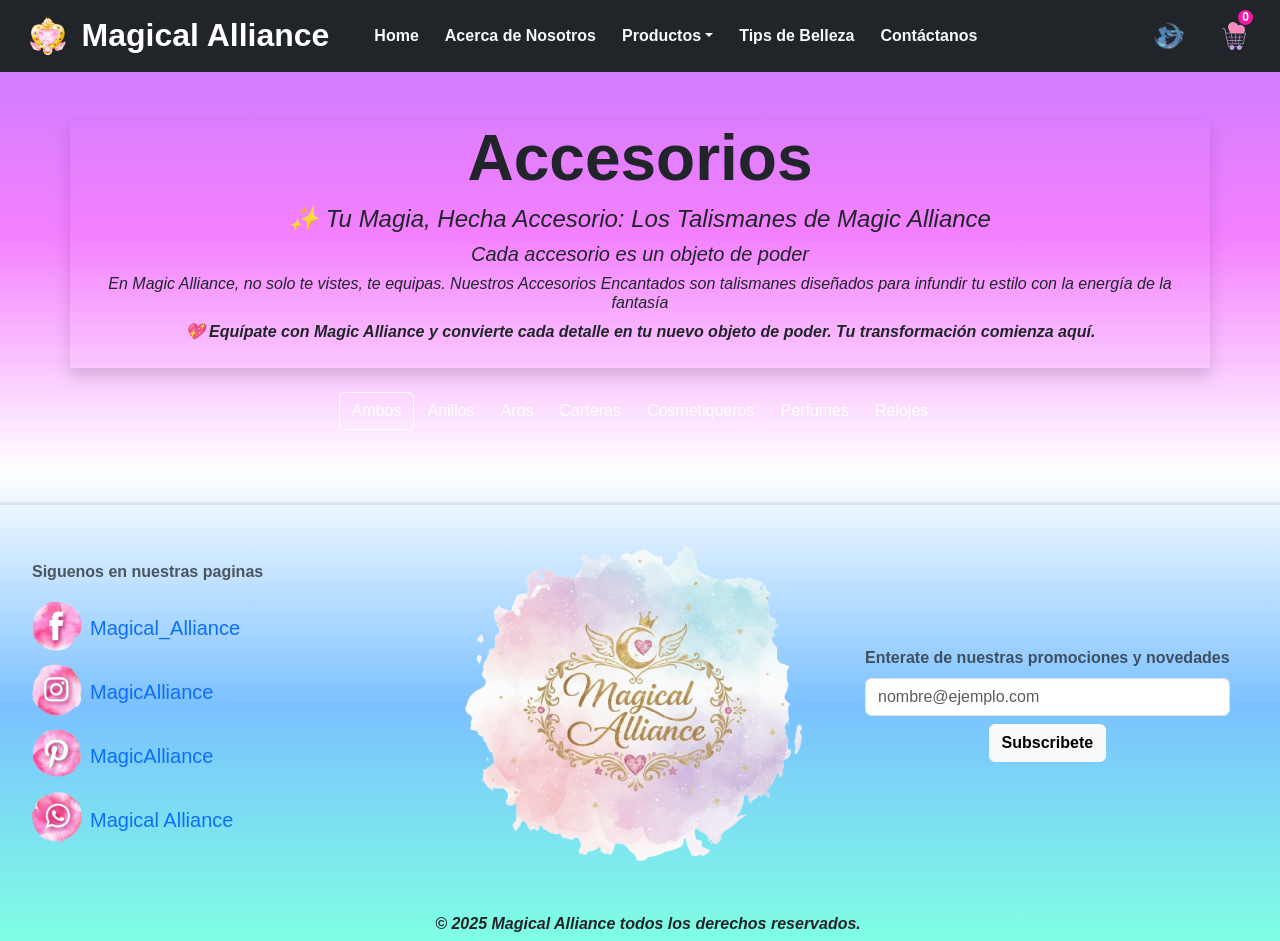
==== accesorios.html @ 12dddfaf "se corrigen errores de carrito se intenta de nuevo" ====
<!DOCTYPE html>
<html lang="en">
<head>
    <meta charset="UTF-8">
    <meta name="viewport" content="width=device-width, initial-scale=1.0">
    <link href="https://cdn.jsdelivr.net/npm/bootstrap@5.3.8/dist/css/bootstrap.min.css" rel="stylesheet" 
    integrity="sha384-sRIl4kxILFvY47J16cr9ZwB07vP4J8+LH7qKQnuqkuIAvNWLzeN8tE5YBujZqJLB" crossorigin="anonymous">
    <link rel="icon" href="ASSETS/IMG/Carla-Rodriguez-Sailor-Moon-Eternal-moon.512.png" type="image/x-png">
    <link rel="stylesheet" href="ASSETS/CSS/carrito.css">
    <link rel="stylesheet" href="ASSETS/CSS/productos.css">
    <title>Magical Alliance</title>

</head>

<body>
    <div class="container-fluid p-0 m-0">
        <header>
            <nav class="navbar navbar-expand-lg navbar-dark bg-dark"> <!--navbar del inicio responsivo-->
                <div class="container-fluid">
                
                    <a class="navbar-brand p-2" href="index.html"> <!--Nombre de la pagina titulo mas icono fijos-->
                        <img src="ASSETS/IMG/Carla-Rodriguez-Sailor-Moon-Eternal-moon.512.png" class="d-inline align-top img-fluid ms-2" width="40" height="40"  alt="">
                        <h2 class="d-inline p-2 fw-bolder text-wrap" id="titulo">Magical Alliance</h2>
                    </a>
                    
                    <button class="navbar-toggler" type="button" data-bs-toggle="collapse" data-bs-target="#navbarNav" 
                    aria-controls="navbarNav" aria-expanded="false" aria-label="Toggle navigation"> <!--botón en pantallas pequeñas, con data bs toggle indica que controlora un componente colapso
                    en cambio el target le dice en cual id actura para colapsar, por ultimo los aria son atributos para accesibilidad-->
                    <span class="navbar-toggler-icon"></span> <!--icono sandwish-->
                    </button>

                    <div class="collapse navbar-collapse" id="navbarNav"> <!--envuelve los elementos del menú que se colapsarán.-->

                        <ul class="navbar-nav me-auto"> <!--empuja hacia la derecha, dejando espacio al logo-->
                            <li class="nav-item"> <!--navegacion del navbar-->
                                <a class="btn btn-dark link-light fw-bolder text-light" href="index.html">Home</a>
                            </li>
                            <li class="nav-item ">
                                <a class="btn btn-dark link-light fw-bolder text-light" href="index.html#sobreNosotros">Acerca de Nosotros</a>
                            </li>
                            <li class="nav-item">
                                <div class="dropdown ">
                                    <a class="btn btn-dark dropdown-toggle fw-bolder text-light" id="navbarDropdown" type="button"
                                    data-bs-toggle="dropdown" aria-expanded="false">Productos</a>
                                    <ul class="dropdown-menu dropdown-menu-dark " aria-labelledby="navbarDropdown">
                                        <li><a class="dropdown-item link-light" href="accesorios.html">Accesorios</a></li>
                                        <li><a class="dropdown-item link-light" href="cosmeticos.html">Cosméticos</a></li>
                                        <li><a class="dropdown-item link-light" href="vestuario.html">Vestuario</a></li>
                                    </ul>
                                </div>
                            </li>
                            <li class="nav-item ">
                                <a class="btn btn-dark link-light fw-bolder text-light" href="index.html#tipBelleza">Tips de Belleza</a>
                            </li>
                            <li class="nav-item ">
                                <a class="btn btn-dark link-light fw-bolder text-light" href="contacto.html">Contáctanos</a>
                            </li>
                        </ul>
                    </div>
                  
                    <div class="navbar-nav ms-auto"><!--crea un margen automatico en izq que la empuja hasta el final de la barra-->
                        <a class="btn btn-dark" href="#"> <!--boton para que al pasar mouse se note que esta escogiendo el correcto-->
                            <img src="ASSETS/IMG/inicio sesion.png" class="d-inline align-top img-fluid" width="40" height="40" alt="">
                        </a>
                        
                        <a class="btn btn-dark carrito" href="carrito.html"> <!--agrego clase carrito para css-->
                            <img src="ASSETS/IMG/carrito.png" class="d-inline align-top img-fluid" width="40" height="40" alt="">
                            <span id="numerito" data-action="cart-add" class="badge rounded-circle numerito">0</span>
                            <!--doy id a mi numero de carrito, aplico atributo personalizado al carrito, con un icono redondo en la parte superior -->
                        </a>
              
                    </div>
                </div>
            </nav>
        </header>

        <main> 
            <!--portada accesorios con descripcion jumbotrom-->
            <div class="container mt-5 shadow" id="presentAccesorios">
                <h1 class="display-3 fw-bolder text-center">Accesorios</h1>
                <div class="lead fst-italic text-center">
                    <h4 class="fw-bolder">✨ Tu Magia, Hecha Accesorio: Los Talismanes de Magic Alliance</h4>
                    <H5 class="fw-bolder">Cada accesorio es un objeto de poder</H5>
                    <h6>En Magic Alliance, no solo te vistes, te equipas. Nuestros Accesorios 
                        Encantados son talismanes diseñados para infundir tu estilo con la energía de la fantasía</h6>
                </div>
                <div>
                    <p class="fw-bolder fst-italic pb-4 text-center">💖 Equípate con Magic Alliance y convierte cada detalle en tu nuevo 
                        objeto de poder. Tu transformación comienza aquí.
                    </p>
                </div>
            </div>

            <div class="container d-flex justify-content-center align-items-center text-wrap flex-sm-row flex-column mt-4 mb-4 mx-auto"><!--Botones referenciado con a encerrados en div ovalado para tener hover mas atractivo al pasar el mouse con las categorias-->
                
                <button id="accesorio" type="button" class="btn text-white boton-categoria active">Ambos</button>
                <button id="anillos" type="button" class="btn text-white boton-categoria ">Anillos</button>
                <button id="aros" type="button" class="btn text-white boton-categoria">Aros</button>
                <button id="carteras" type="button" class="btn text-white boton-categoria">Carteras</button>
                <button id="cosmetiqueros" type="button" class="btn text-white boton-categoria">Cosmetiqueros</button>
                <button id="perfumes" type="button" class="btn text-white boton-categoria ">Perfumes</button>
                <button id="relojes" type="button" class="btn text-white boton-categoria ">Relojes</button>
                
                
            </div>
            <section class=" text-center"> <!--cartas de presentacion de accesorios-->

                <h2 class="titulo-principal visually-hidden" id="titulo-principal">Todos los productos</h2>
                <div id="contenedor-productos" class="contenedor-productos row row-cols-sm-1 row-cols-md-2 row-cols-lg-3 row-cols-xl-4 justify-content-center">
                    <!-- Esto se va a rellenar con JS -->
                </div>

            </section>
            
        </main>

        <div class="float m-4"><a class="desplazarArriba" href="#titulo" id="btnSubir"> <img src="ASSETS/IMG/baculo4.png" 
            alt="" width="90px" height="90px" class="img-fluid"> </a>
        </div>

        <footer class="border-top border-3 ps-3 mt-5">
            <div class="container-fluid row row-cols-3 flex-row d-flex justify-content-center align-items-center text-body-secondary mt-1 vh-50">
                <div class=" flex-column d-flex align-items-center align-items-lg-start ps-3 pt-2 mx-auto col-12 col-sm-6 col-md-4 col-lg-4"> <!--se alinean item en 
                    pantallas pequeñas y en grandes vuelve a su forma original al costado izq gracias al aling item star-->
                    <p class="fw-bolder text-md-center">
                        Siguenos en nuestras paginas
                    </p>
                    <a href="#">
                        <img src="ASSETS/IMG/face.png" alt="" class="img-fluid float-start" width="50px" height="50px">
                        <h5 class="text-lg-center d-inline-block text-decoration-none ps-2 py-3">Magical_Alliance</h5>
                    </a>
                    <a href="#">
                        <img src="ASSETS/IMG/insta.png" alt="" class="img-fluid float-start" width="50px" height="50px">
                        <h5 class="text-lg-center d-inline-block text-decoration-none ps-2 py-3">MagicAlliance</h5>
                    </a>
                    <a href="#">
                        <img src="ASSETS/IMG/pinterest.png" alt="" class="img-fluid float-start" width="50px" height="50px">
                        <h5 class="text-lg-center d-inline-block text-decoration-none ps-2 py-3">MagicAlliance</h5>
                    </a>
                    <a href="#">
                        <img src="ASSETS/IMG/wsp.png" alt="" class="img-fluid float-start" width="50px" height="50px">
                        <h5 class="text-lg-center d-inline-block text-decoration-none ps-2 py-3">Magical Alliance</h5>
                    </a>
                </div>    

                <div class="flex-column d-flex mx-auto col-12 col-sm-6 col-md-4 col-lg-4">
                    <img src="ASSETS/IMG/logo.png" alt="Magical Alliance" class="rounded img-fluid" width="400px" height="400px">
                </div>

                <form class="mx-auto align-items-center pe-3 flex-column d-flex col-12 col-sm-6 col-md-4 col-lg-4">
                    <div>
                        <label for="emailSubscripcion" class="form-label fw-bolder">Enterate de nuestras promociones y novedades</label>
                        <input type="email" class="form-control" id="emailSubscripcion" placeholder="nombre@ejemplo.com">
                    </div>
                    <div class="row justify-content-center mt-2">
                        <button type="submit" class="btn btn-light fw-bolder w-100">Subscribete</button>
                    </div>
                </form>

            </div>

            <div class="container-fluid d-flex justify-content-center align-content-center mt-3">
                <h6 class="text-lg-center fst-italic fw-bolder">&copy; 2025 Magical Alliance todos los derechos reservados.</h6>
            </div>

        </footer>

    </div>

    <script src="https://cdn.jsdelivr.net/npm/bootstrap@5.3.8/dist/js/bootstrap.bundle.min.js" 
     integrity="sha384-FKyoEForCGlyvwx9Hj09JcYn3nv7wiPVlz7YYwJrWVcXK/BmnVDxM+D2scQbITxI" crossorigin="anonymous"></script>
    <script src="https://code.jquery.com/jquery-3.7.1.min.js"></script>
    <script src="ASSETS/JS/accesorio.js"></script>
</body>
</html>
---- ASSETS/CSS/carrito.css ----
body { /*Fondo*/
    background:linear-gradient( #c37bff, #f480ff, #ffffff, #7bc1ff, rgb(127, 255, 227)); /* Gradiente de 4 colores */
    min-height: 100vh;
    margin: 0;
    font-family: Arial, Helvetica, sans-serif;
  
}

.carrito {
  position: relative; /*picision de relacion con el boton*/
}

#numerito {  /*esatico, dimensionado a su, color fondo rosa y blanco el numero, responsive, alineado*/
  position: absolute; 
  top: 0px; 
  left: 55%;
  background: rgb(249, 21, 162);
  width: 15px;
  height: 15px;
  border-radius: 50%; 
  display: flex;
  justify-content: center;
  align-items: center;
  color: white;
  padding: 2px;
}

/*Estilo de mi pagina de carrito para agregar o eliminar elemento*/

#seguirComprando {
    border: 0;
    margin-left: 50px;
    background-color: rgb(240, 180, 239);
    width: 200px;
    height: 40px;
    color: white;
    text-transform: uppercase;
    border-radius: 20px;
    cursor: pointer;
    border: 2px solid rgb(235, 196, 226);
    transition: background-color .2s, color .2s;
}

#seguirComprando:hover {
    background-color: transparent;
    color: rgb(231, 152, 216);

}

.contenedor-carrito {
    display: flex;
    flex-direction: column;
    gap: 1.5rem;
}

#vaciarCarrito {
    border: 0;
    margin-left: 50px;
    background-color: rgb(240, 180, 239);
    width: 200px;
    height: 40px;
    color: white;
    text-transform: uppercase;
    border-radius: 20px;
    cursor: pointer;
    border: 2px solid rgb(235, 196, 226);
    transition: background-color .2s, color .2s;
}

#vaciarCarrito:hover {
    background-color: transparent;
    color: rgb(231, 152, 216);
}

#comprarAhora {
    border: 0;
    margin-right: 50px;
    background-color: rgb(240, 180, 239);
    width: 200px;
    height: 40px;
    color: white;
    text-transform: uppercase;
    border-radius: 20px;
    cursor: pointer;
    border: 2px solid rgb(235, 196, 226);
    transition: background-color .2s, color .2s;
}

#comprarAhora:hover {
    background-color: transparent;
    color: rgb(231, 152, 216);
}

.carrito-productos {
    display: flex;
    flex-direction: column;
    gap: 1rem;
}

.carrito-producto {
    width: 97%;
    display: flex;
    justify-content: space-between;
    align-items: center;
    background-color: white;
    color: black;
    border-radius: 20px;
    box-shadow:  0 4px 8px 0 rgba(0, 0, 0, 0.2), 0 6px 20px 0 rgba(0, 0, 0, 0.19);
    margin-left: 30px;
}

.carrito-producto-imagen {
    width: 100px;
    border-radius: 100px;
}

.carrito-producto small {
    font-size: 15px;
}

.carrito-producto-eliminar {
    border: 0;
    background-color: transparent;
    color: red;
    cursor: pointer;
}

.carrito-acciones {
    display: flex;
    justify-content: space-between;
}


.carrito-acciones-derecha {
    display: flex;
}

.disabled {
    display: none;
}
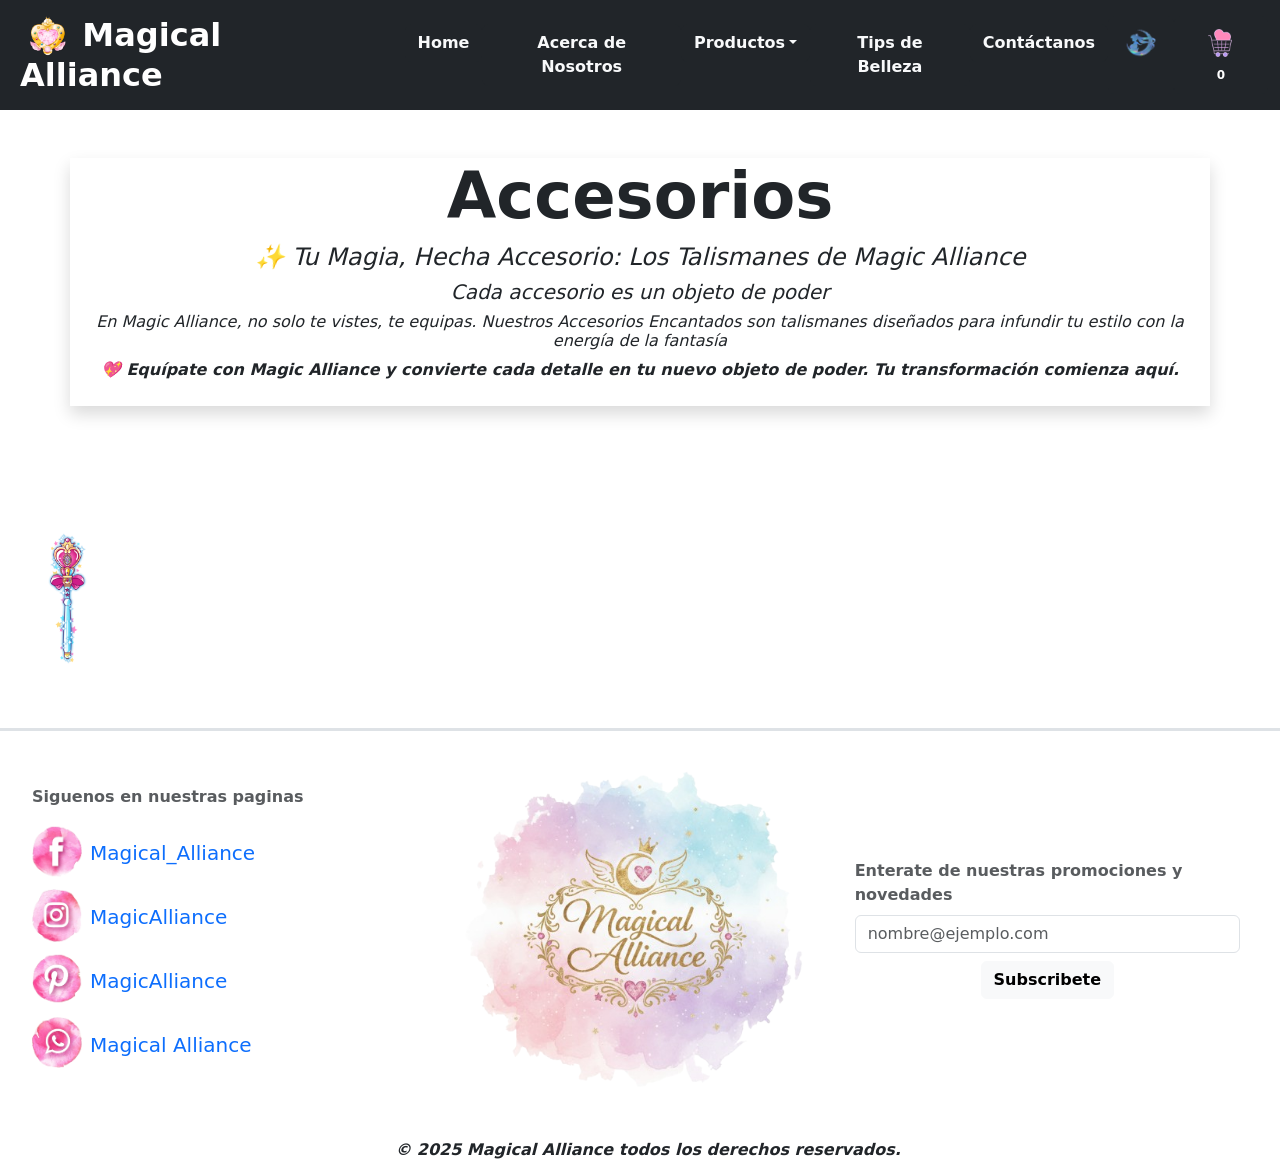
==== commit 98ec6755: "correcciones para ver en github.io" ====
--- a/accesorios.html
+++ b/accesorios.html
@@ -6,8 +6,8 @@
     <link href="https://cdn.jsdelivr.net/npm/bootstrap@5.3.8/dist/css/bootstrap.min.css" rel="stylesheet" 
     integrity="sha384-sRIl4kxILFvY47J16cr9ZwB07vP4J8+LH7qKQnuqkuIAvNWLzeN8tE5YBujZqJLB" crossorigin="anonymous">
     <link rel="icon" href="ASSETS/IMG/Carla-Rodriguez-Sailor-Moon-Eternal-moon.512.png" type="image/x-png">
-    <link rel="stylesheet" href="ASSETS/CSS/carrito.css">
-    <link rel="stylesheet" href="ASSETS/CSS/productos.css">
+    <link rel="stylesheet" href="/Ecommerce-Frontend-M2/ASSETS/CSS/carrito.css">
+    <link rel="stylesheet" href="/Ecommerce-Frontend-M2/ASSETS/CSS/productos.css">
     <title>Magical Alliance</title>
 
 </head>
@@ -170,6 +170,6 @@
     <script src="https://cdn.jsdelivr.net/npm/bootstrap@5.3.8/dist/js/bootstrap.bundle.min.js" 
      integrity="sha384-FKyoEForCGlyvwx9Hj09JcYn3nv7wiPVlz7YYwJrWVcXK/BmnVDxM+D2scQbITxI" crossorigin="anonymous"></script>
     <script src="https://code.jquery.com/jquery-3.7.1.min.js"></script>
-    <script src="ASSETS/JS/accesorio.js"></script>
+    <script src="/Ecommerce-Frontend-M2/ASSETS/JS/accesorio.js"></script>
 </body>
 </html>
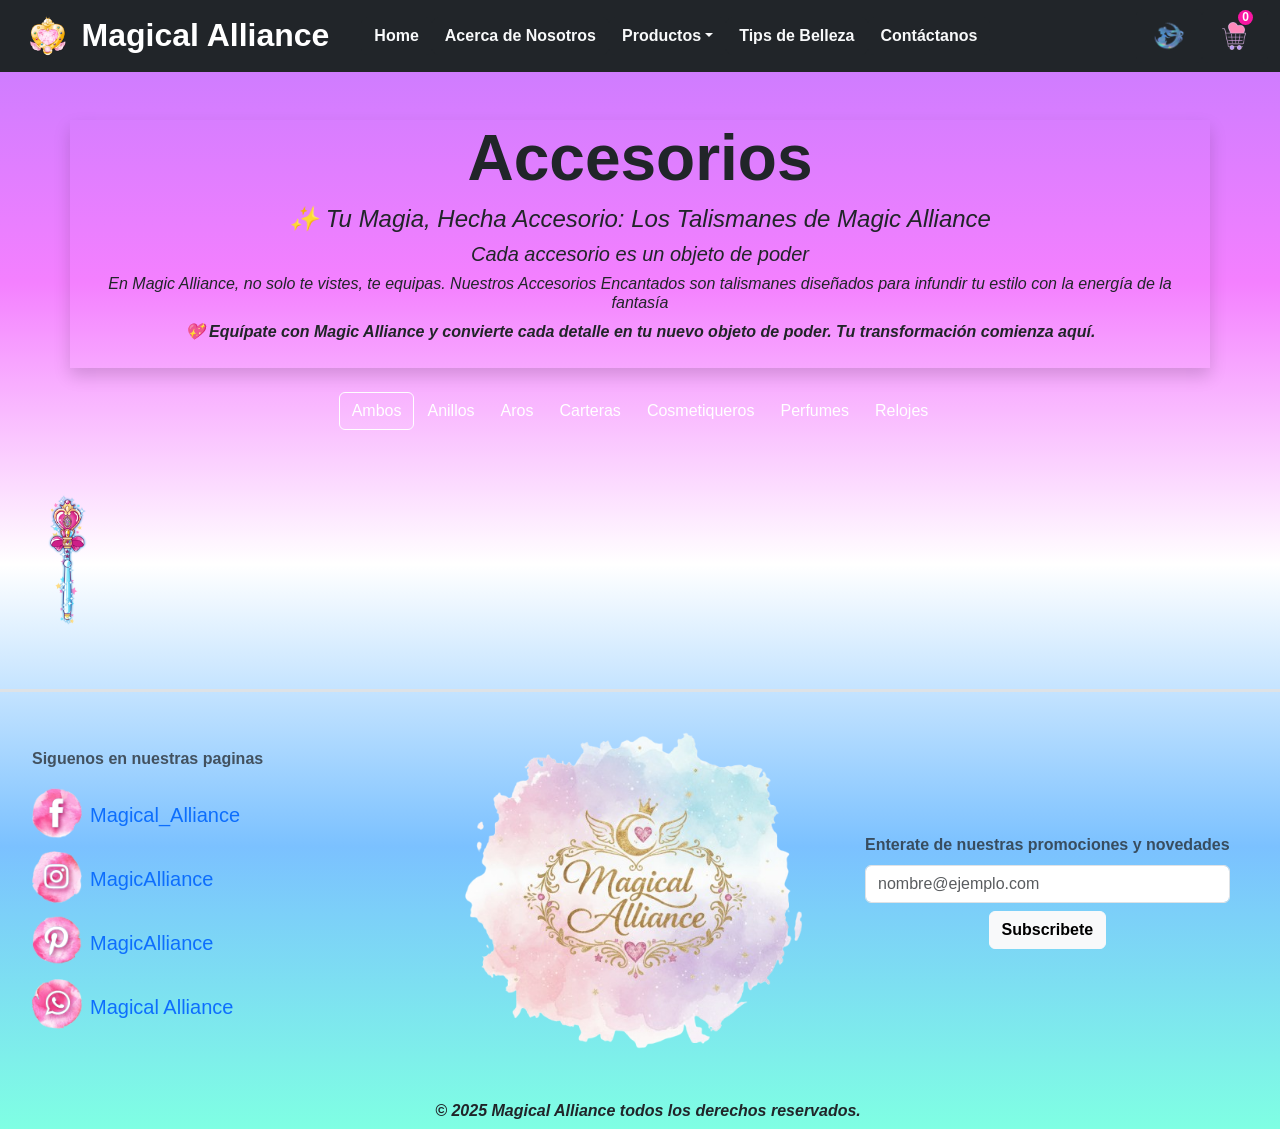
==== commit bd28eeac: "correcciones para ver en github.io" ====
--- a/accesorios.html
+++ b/accesorios.html
@@ -6,8 +6,8 @@
     <link href="https://cdn.jsdelivr.net/npm/bootstrap@5.3.8/dist/css/bootstrap.min.css" rel="stylesheet" 
     integrity="sha384-sRIl4kxILFvY47J16cr9ZwB07vP4J8+LH7qKQnuqkuIAvNWLzeN8tE5YBujZqJLB" crossorigin="anonymous">
     <link rel="icon" href="ASSETS/IMG/Carla-Rodriguez-Sailor-Moon-Eternal-moon.512.png" type="image/x-png">
-    <link rel="stylesheet" href="/Ecommerce-Frontend-M2/ASSETS/CSS/carrito.css">
-    <link rel="stylesheet" href="/Ecommerce-Frontend-M2/ASSETS/CSS/productos.css">
+    <link rel="stylesheet" href="./ASSETS/CSS/carrito.css">
+    <link rel="stylesheet" href="./ASSETS/CSS/productos.css">
     <title>Magical Alliance</title>
 
 </head>
--- a/ASSETS/CSS/carrito.css
+++ b/ASSETS/CSS/carrito.css
@@ -0,0 +1,141 @@
+body { /*Fondo*/
+    background:linear-gradient( #c37bff, #f480ff, #ffffff, #7bc1ff, rgb(127, 255, 227)); /* Gradiente de 4 colores */
+    min-height: 100vh;
+    margin: 0;
+    font-family: Arial, Helvetica, sans-serif;
+  
+}
+
+.carrito {
+  position: relative; /*picision de relacion con el boton*/
+}
+
+#numerito {  /*esatico, dimensionado a su, color fondo rosa y blanco el numero, responsive, alineado*/
+  position: absolute; 
+  top: 0px; 
+  left: 55%;
+  background: rgb(249, 21, 162);
+  width: 15px;
+  height: 15px;
+  border-radius: 50%; 
+  display: flex;
+  justify-content: center;
+  align-items: center;
+  color: white;
+  padding: 2px;
+}
+
+/*Estilo de mi pagina de carrito para agregar o eliminar elemento*/
+
+#seguirComprando {
+    border: 0;
+    margin-left: 50px;
+    background-color: rgb(240, 180, 239);
+    width: 200px;
+    height: 40px;
+    color: white;
+    text-transform: uppercase;
+    border-radius: 20px;
+    cursor: pointer;
+    border: 2px solid rgb(235, 196, 226);
+    transition: background-color .2s, color .2s;
+}
+
+#seguirComprando:hover {
+    background-color: transparent;
+    color: rgb(231, 152, 216);
+
+}
+
+.contenedor-carrito {
+    display: flex;
+    flex-direction: column;
+    gap: 1.5rem;
+}
+
+#vaciarCarrito {
+    border: 0;
+    margin-left: 50px;
+    background-color: rgb(240, 180, 239);
+    width: 200px;
+    height: 40px;
+    color: white;
+    text-transform: uppercase;
+    border-radius: 20px;
+    cursor: pointer;
+    border: 2px solid rgb(235, 196, 226);
+    transition: background-color .2s, color .2s;
+}
+
+#vaciarCarrito:hover {
+    background-color: transparent;
+    color: rgb(231, 152, 216);
+}
+
+#comprarAhora {
+    border: 0;
+    margin-right: 50px;
+    background-color: rgb(240, 180, 239);
+    width: 200px;
+    height: 40px;
+    color: white;
+    text-transform: uppercase;
+    border-radius: 20px;
+    cursor: pointer;
+    border: 2px solid rgb(235, 196, 226);
+    transition: background-color .2s, color .2s;
+}
+
+#comprarAhora:hover {
+    background-color: transparent;
+    color: rgb(231, 152, 216);
+}
+
+.carrito-productos {
+    display: flex;
+    flex-direction: column;
+    gap: 1rem;
+}
+
+.carrito-producto {
+    width: 97%;
+    display: flex;
+    justify-content: space-between;
+    align-items: center;
+    background-color: white;
+    color: black;
+    border-radius: 20px;
+    box-shadow:  0 4px 8px 0 rgba(0, 0, 0, 0.2), 0 6px 20px 0 rgba(0, 0, 0, 0.19);
+    margin-left: 30px;
+}
+
+.carrito-producto-imagen {
+    width: 100px;
+    border-radius: 100px;
+}
+
+.carrito-producto small {
+    font-size: 15px;
+}
+
+.carrito-producto-eliminar {
+    border: 0;
+    background-color: transparent;
+    color: red;
+    cursor: pointer;
+}
+
+.carrito-acciones {
+    display: flex;
+    justify-content: space-between;
+}
+
+
+.carrito-acciones-derecha {
+    display: flex;
+}
+
+.disabled {
+    display: none;
+}
+
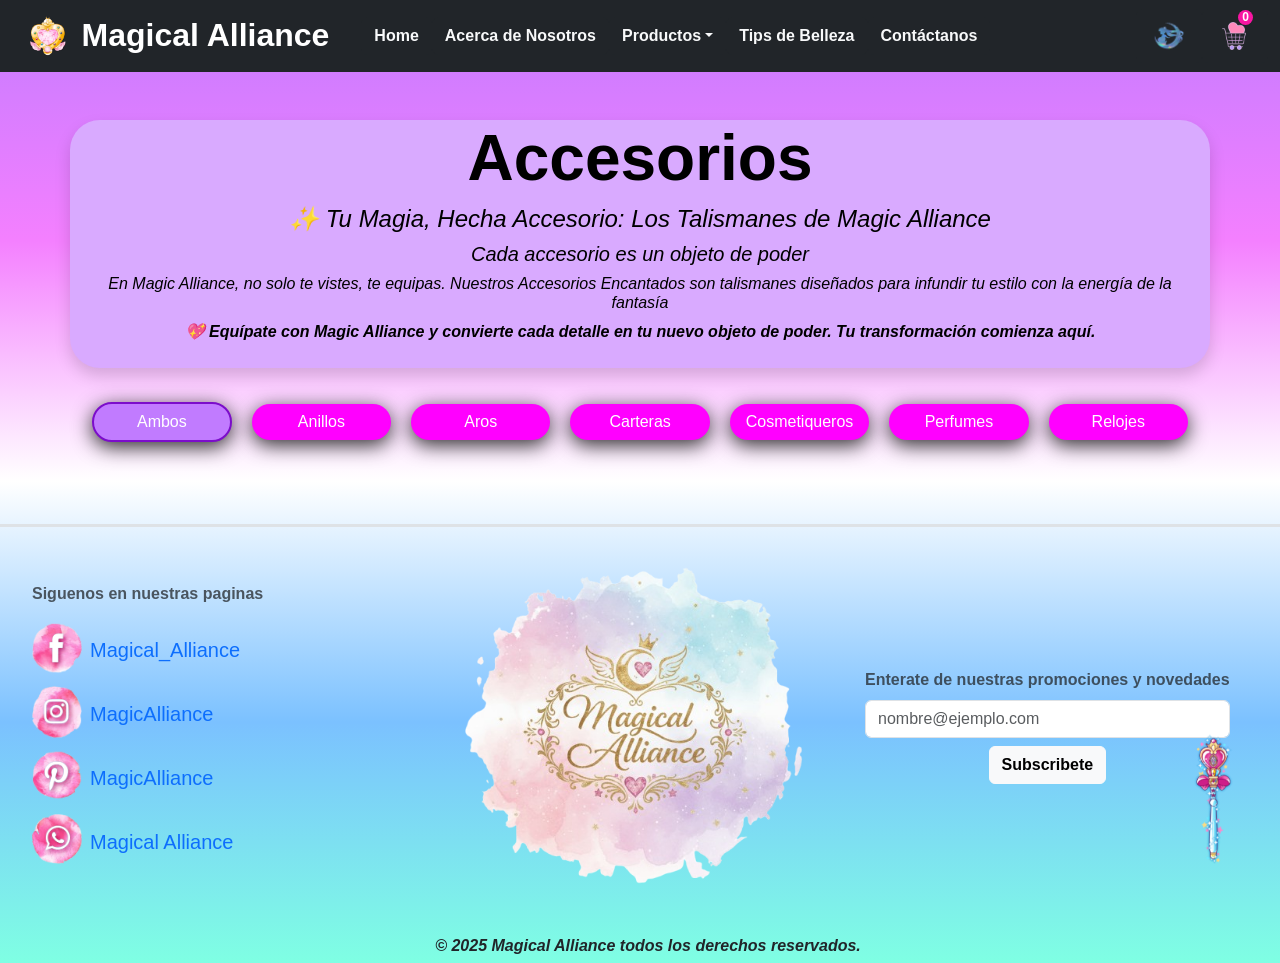
==== commit e217e930: "correcciones para ver en github.io" ====
--- a/accesorios.html
+++ b/accesorios.html
@@ -6,8 +6,8 @@
     <link href="https://cdn.jsdelivr.net/npm/bootstrap@5.3.8/dist/css/bootstrap.min.css" rel="stylesheet" 
     integrity="sha384-sRIl4kxILFvY47J16cr9ZwB07vP4J8+LH7qKQnuqkuIAvNWLzeN8tE5YBujZqJLB" crossorigin="anonymous">
     <link rel="icon" href="ASSETS/IMG/Carla-Rodriguez-Sailor-Moon-Eternal-moon.512.png" type="image/x-png">
-    <link rel="stylesheet" href="./ASSETS/CSS/carrito.css">
-    <link rel="stylesheet" href="./ASSETS/CSS/productos.css">
+    <link rel="stylesheet" href="ASSETS/CSS/carrito.css">
+    <link rel="stylesheet" href="ASSETS/CSS/Productos.css">
     <title>Magical Alliance</title>
 
 </head>
--- a/ASSETS/CSS/Productos.css
+++ b/ASSETS/CSS/Productos.css
@@ -0,0 +1,109 @@
+body { /*Fondo*/
+    background:linear-gradient( #c37bff, #f480ff, #ffffff, #7bc1ff, rgb(127, 255, 227)); /* Gradiente de 4 colores */
+    min-height: 100vh;
+    margin: 0;
+    font-family: Arial, Helvetica, sans-serif;
+}
+
+/*Estilo de Accesorios*/
+
+#presentAccesorios { /*Estilo accesorios inicio*/
+  border-radius: 30px; /* da borden redondo */
+  background-color: rgb(217, 170, 255);
+  color: black;
+}
+
+/*Estilo de Cosmeticos*/
+
+#presentCosmeticos{ /*Estilo cosmeticos inicio*/
+  border-radius: 30px; /* da borden redondo */
+  background-color: rgb(255, 170, 248);
+  color: black;
+}
+
+/*Estilo de vestuario*/
+
+#presentVestuario{ /*Estilo vestuario inicio*/
+  border-radius: 30px; /* da borden redondo */
+  background-color: rgb(170, 203, 255);
+  color: black;
+}
+
+/*Estilo botones*/
+.boton-categoria {
+  margin: 10px ;
+  background-color: magenta;
+  border: none;
+  border-radius: 25px;
+  width: 150px;
+  box-shadow:0px 5px 20px rgb(45, 44, 44) ;
+}
+
+.boton-categoria:hover {
+  background-color: #7bc1ff;
+  border-radius: 25px;
+  
+}
+
+.btn-check:checked+.btn, .btn.active, .btn.show, .btn:first-child:active, :not(.btn-check)+.btn:active {
+  background-color: #c17bff;
+  border-radius: 25px;
+  border: 2px solid rgb(124, 13, 203);
+}
+
+/*Estilos en las cartas de productos*/
+
+.producto{
+  border-radius: 10px;
+  margin: 20px;
+  border: none;
+  padding-top: 20px;
+  padding-bottom: 20px;
+  background-color: rgb(226, 163, 218);
+  width: auto;
+  box-shadow: 4px 4px 5px rgb(130, 69, 187);
+}
+
+.producto-imagen{
+  width: 200px;
+  height: 200px;
+  margin: 20px;
+}
+
+.producto-agregar {
+    border: 0;
+    background-color: white;
+    width: 80%;
+    height: 40%;
+    margin-bottom: 30px;
+    color: black;
+    padding: auto;
+    text-transform: uppercase;
+    border-radius: 2rem;
+    cursor: pointer;
+    border: 2px solid white;
+    transition: background-color .2s, color .2s;
+}
+
+.producto-agregar:hover {
+    background-color: transparent;
+    color: white;
+}
+
+.producto-titulo {
+  color: white;
+  font-size: 30px;
+}
+
+.producto-precio {
+  color: white;
+  font-size: 30px;
+}
+
+#btnSubir { /*Boton subir*/
+  position: fixed;
+  bottom: 20px; /* Ajusta la distancia desde el borde inferior */
+  right: 20px;  /* Ajusta la distancia desde el borde derecho */
+  z-index: 1000; /* Asegura que esté por encima de otros elementos */
+}
+
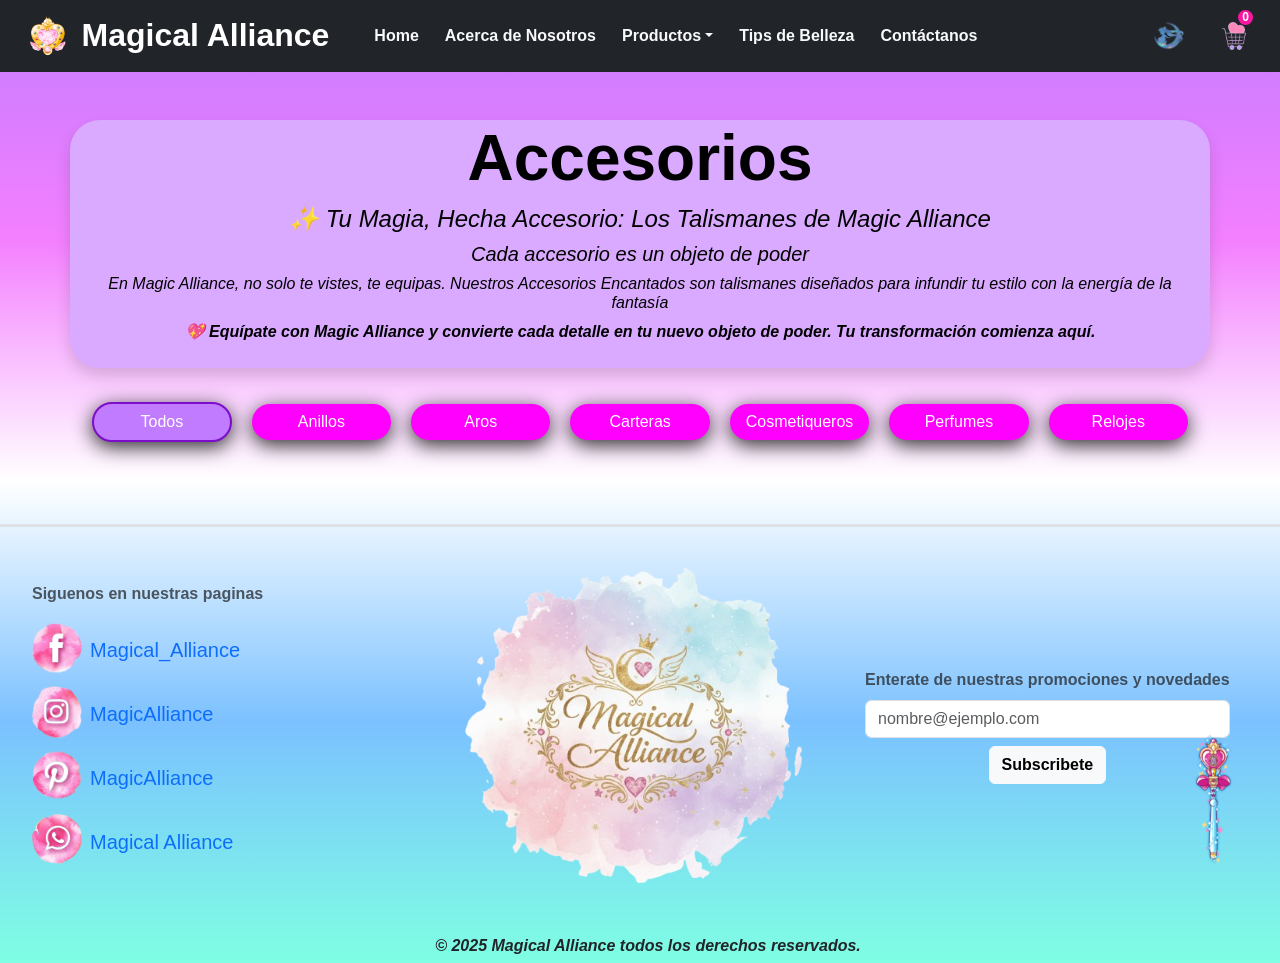
==== commit 5522eb15: "se arregla carrito, se modifican responsive, se logra dar funcion al mas y menos del carrito compara" ====
--- a/accesorios.html
+++ b/accesorios.html
@@ -93,7 +93,7 @@
 
             <div class="container d-flex justify-content-center align-items-center text-wrap flex-sm-row flex-column mt-4 mb-4 mx-auto"><!--Botones referenciado con a encerrados en div ovalado para tener hover mas atractivo al pasar el mouse con las categorias-->
                 
-                <button id="accesorio" type="button" class="btn text-white boton-categoria active">Ambos</button>
+                <button id="accesorio" type="button" class="btn text-white boton-categoria active">Todos</button>
                 <button id="anillos" type="button" class="btn text-white boton-categoria ">Anillos</button>
                 <button id="aros" type="button" class="btn text-white boton-categoria">Aros</button>
                 <button id="carteras" type="button" class="btn text-white boton-categoria">Carteras</button>
@@ -105,7 +105,6 @@
             </div>
             <section class=" text-center"> <!--cartas de presentacion de accesorios-->
 
-                <h2 class="titulo-principal visually-hidden" id="titulo-principal">Todos los productos</h2>
                 <div id="contenedor-productos" class="contenedor-productos row row-cols-sm-1 row-cols-md-2 row-cols-lg-3 row-cols-xl-4 justify-content-center">
                     <!-- Esto se va a rellenar con JS -->
                 </div>
--- a/ASSETS/CSS/carrito.css
+++ b/ASSETS/CSS/carrito.css
@@ -25,9 +25,155 @@
   padding: 2px;
 }
 
-/*Estilo de mi pagina de carrito para agregar o eliminar elemento*/
-
-#seguirComprando {
+/*Responsive en pantallas pequeñas considerar que clases estan en html y otras en js*/
+
+@media screen and (min-width: 375px) {
+
+#tituloCarrito{ /*titulo*/
+    font-size: 40px;
+    margin: 30px;
+}
+
+#seguirComprando { /*Boton seguir comprando*/
+    border: 0;
+    margin-left: 20px;
+    background-color: rgb(240, 180, 239);
+    width: 100px;
+    height: 40px;
+    color: white;
+    text-transform: uppercase;
+    border-radius: 20px;
+    cursor: pointer;
+    border: 2px solid rgb(235, 196, 226);
+    transition: background-color .2s, color .2s;
+    font-size: 10px;
+}
+
+#seguirComprando:hover { /*Boton seguir comprando*/
+    background-color: white;
+    color: rgb(231, 152, 216);
+
+}
+
+#vaciarCarrito { /*Boton vaciar carrito*/
+    border: 0;
+    margin-left: 20px;
+    background-color: rgb(240, 180, 239);
+    width: 100px;
+    height: 40px;
+    color: white;
+    text-transform: uppercase;
+    border-radius: 20px;
+    cursor: pointer;
+    border: 2px solid rgb(235, 196, 226);
+    transition: background-color .2s, color .2s;
+    font-size: 10px;
+}
+
+#vaciarCarrito:hover { /*Boton vaciar carrito*/
+    background-color: white;
+    color: rgb(231, 152, 216);
+}
+
+#comprarAhora { /*Boton comprar ahora*/
+    border: 0;
+    margin-right: 50px;
+    background-color: rgb(240, 180, 239);
+    width: 100px;
+    height: 40px;
+    color: white;
+    text-transform: uppercase;
+    border-radius: 20px;
+    cursor: pointer;
+    border: 2px solid rgb(235, 196, 226);
+    transition: background-color .2s, color .2s;
+    font-size: 10px;
+}
+
+#comprarAhora:hover { /*Boton comprar ahora*/
+    background-color: white;
+    color: rgb(231, 152, 216);
+}
+
+.carrito-producto { /*carta dentro de carrito visual*/
+    width: 85%;
+    display: flex;
+    justify-content: space-between;
+    align-items: center;
+    background-color: white;
+    color: black;
+    border-radius: 20px;
+    box-shadow:  0 4px 8px 0 rgba(0, 0, 0, 0.2), 0 6px 20px 0 rgba(0, 0, 0, 0.19);
+    margin-left: 30px;
+    margin-right: 30px;
+    margin-bottom: 30px;
+}
+
+.carrito-producto-imagen { /*carta imagen dentro de carrito visual*/
+    max-width: 50px;
+    height: 50px;
+    border-radius: 100px;
+}
+
+.carrito-producto small { /*titulos de la carta dentro de carrito visual*/
+    font-size: 8px;
+}
+
+.carrito-producto p { /*carta valores*/
+    font-size: 8px;
+}
+
+.total{
+    font-size: 15px; /*carta total*/
+}
+
+.carrito-producto-eliminar { /*palabra eliminar "boton"*/
+    border: 0;
+    background-color: transparent;
+    color: red;
+    cursor: pointer;
+    font-size: 10px;
+}
+
+.producto-disminuir{ /*es el boton "-"*/
+    font-size: 10px;
+    padding: 5px;
+}
+
+.cantidad{    /*valor cantidad de productos*/
+    font-size: 10px;
+}
+
+.producto-agregar{ /*es el boton "+"*/
+    font-size: 10px;
+    padding: 5px;
+}
+
+.nombre-producto{ /*Titulo producto*/
+    font-size: 10px;
+}
+
+.carrito-producto-cantidad{ /*columna cantidad*/
+    font-size: 10px;
+}
+
+.carrito-acciones { /*columna vacias carrito*/
+    display: flex;
+    justify-content: space-between;
+}
+
+.disabled { /*Clase escondida del carrito sin productos*/
+    display: none;
+}
+}
+
+
+/*responsive en tamaños medianos considerar que clases estan en html y otras en js*/
+
+@media screen and (min-width: 768px) {
+
+
+#seguirComprando { /*titulo*/
     border: 0;
     margin-left: 50px;
     background-color: rgb(240, 180, 239);
@@ -39,21 +185,22 @@
     cursor: pointer;
     border: 2px solid rgb(235, 196, 226);
     transition: background-color .2s, color .2s;
-}
-
-#seguirComprando:hover {
-    background-color: transparent;
-    color: rgb(231, 152, 216);
-
-}
-
-.contenedor-carrito {
+    font-size: 16px;
+}
+
+#seguirComprando:hover { /*Boton seguir comprando*/
+    background-color: white;
+    color: rgb(231, 152, 216);
+
+}
+
+.contenedor-carrito { /*contenedor que contiene los productos el div padre*/
     display: flex;
     flex-direction: column;
     gap: 1.5rem;
 }
 
-#vaciarCarrito {
+#vaciarCarrito { /*Boton vaciar carrito*/
     border: 0;
     margin-left: 50px;
     background-color: rgb(240, 180, 239);
@@ -65,16 +212,17 @@
     cursor: pointer;
     border: 2px solid rgb(235, 196, 226);
     transition: background-color .2s, color .2s;
-}
-
-#vaciarCarrito:hover {
-    background-color: transparent;
-    color: rgb(231, 152, 216);
-}
-
-#comprarAhora {
-    border: 0;
-    margin-right: 50px;
+    font-size: 16px;
+}
+
+#vaciarCarrito:hover { /*Boton vaciar carrito*/
+    background-color: white;
+    color: rgb(231, 152, 216);
+}
+
+#comprarAhora { /*Boton comprar carrito*/
+    border: 0;
+    margin-left: 50px;
     background-color: rgb(240, 180, 239);
     width: 200px;
     height: 40px;
@@ -84,21 +232,22 @@
     cursor: pointer;
     border: 2px solid rgb(235, 196, 226);
     transition: background-color .2s, color .2s;
-}
-
-#comprarAhora:hover {
-    background-color: transparent;
-    color: rgb(231, 152, 216);
-}
-
-.carrito-productos {
+    font-size: 16px;
+}
+
+#comprarAhora:hover { /*Boton comprar carrito*/
+    background-color: white;
+    color: rgb(231, 152, 216);
+}
+
+.carrito-productos {  /*contenedor carta dentro de carrito visual*/
     display: flex;
     flex-direction: column;
     gap: 1rem;
 }
 
-.carrito-producto {
-    width: 97%;
+.carrito-producto { /*carta dentro de carrito visual*/
+    width: auto;
     display: flex;
     justify-content: space-between;
     align-items: center;
@@ -107,35 +256,65 @@
     border-radius: 20px;
     box-shadow:  0 4px 8px 0 rgba(0, 0, 0, 0.2), 0 6px 20px 0 rgba(0, 0, 0, 0.19);
     margin-left: 30px;
-}
-
-.carrito-producto-imagen {
-    width: 100px;
+    margin-right: 30px;
+}
+
+.carrito-producto-imagen { /*carta imagen dentro de carrito visual*/
+    max-width: 122px;
+    height: 120px;
+    margin: 15px;
     border-radius: 100px;
 }
 
-.carrito-producto small {
+.carrito-producto small { /*titulos de la carta dentro de carrito visual*/
     font-size: 15px;
 }
 
-.carrito-producto-eliminar {
-    border: 0;
-    background-color: transparent;
+.carrito-producto p {  /*carta valores*/
+    font-size: 20px;
+}
+
+.total{
+    font-size: 30px; /*carta total*/
+}
+
+.carrito-producto-eliminar { /*palabra eliminar "boton"*/
+    border: 0;
+    background-color: white;
     color: red;
     cursor: pointer;
-}
-
-.carrito-acciones {
+    font-size: 20px;
+}
+
+.producto-disminuir{ /*es el boton "-"*/
+    font-size: 30px;
+    padding: 10px;
+}
+
+.cantidad{ /*valor cantidad de productos*/
+    font-size: 20px;
+    padding-top: 10px;
+}
+
+.producto-agregar{ /*es el boton "+"*/
+    font-size: 30px;
+    padding: 10px;
+}
+
+.nombre-producto{ /*Titulo producto*/
+    font-size: 20px;
+}
+
+.carrito-producto-cantidad{ /*columna cantidad*/
+    font-size: 10px;
+}
+
+.carrito-acciones { /*columna vacias carrito*/
     display: flex;
     justify-content: space-between;
 }
 
-
-.carrito-acciones-derecha {
-    display: flex;
-}
-
-.disabled {
+.disabled { /*Clase escondida del carrito sin productos*/
     display: none;
 }
-
+}
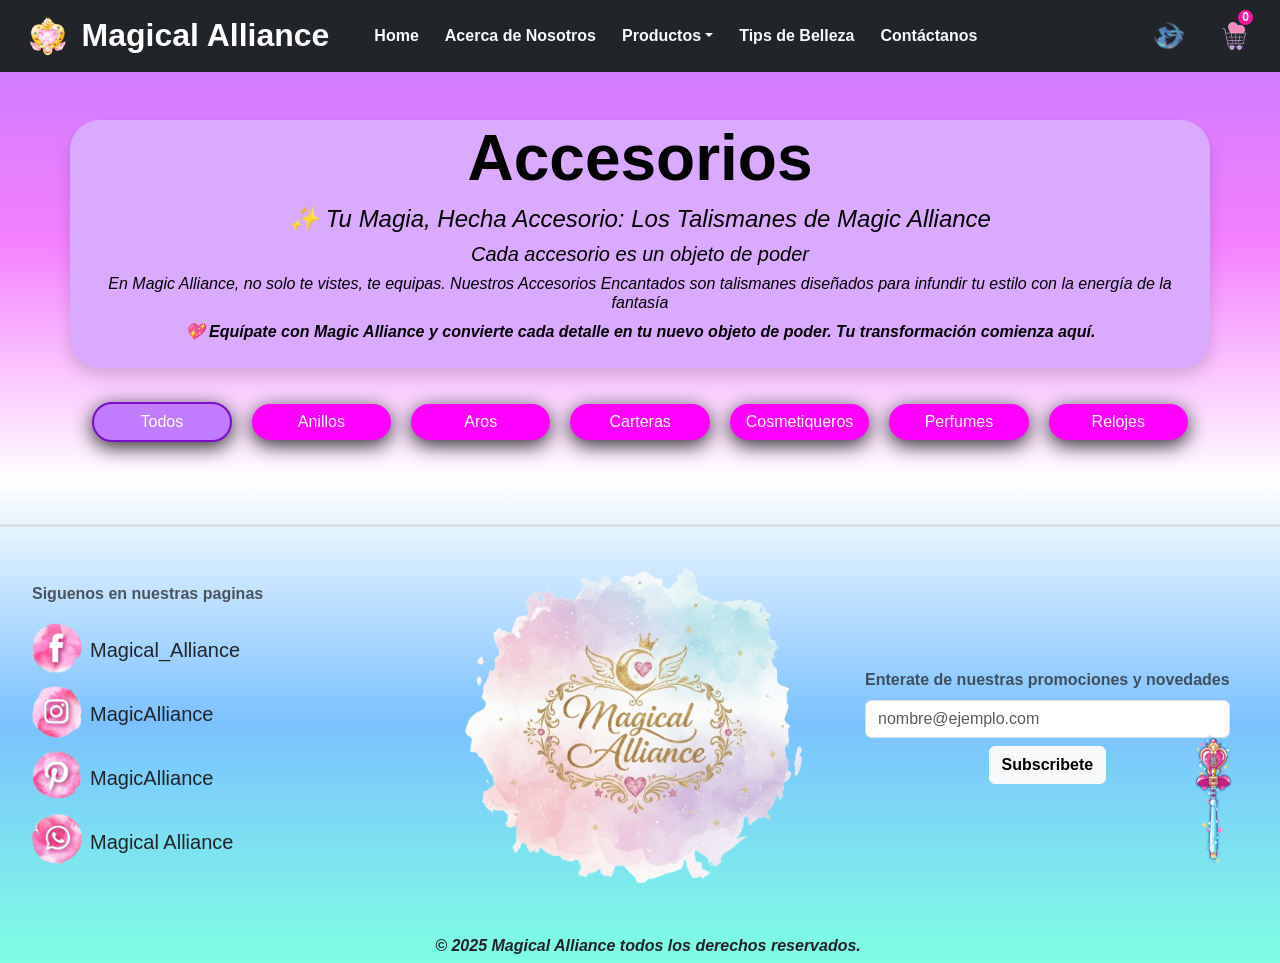
==== commit a554c47c: "ultima correccion en estetica de link de footer y pagina terminada" ====
--- a/accesorios.html
+++ b/accesorios.html
@@ -126,19 +126,19 @@
                     </p>
                     <a href="#">
                         <img src="ASSETS/IMG/face.png" alt="" class="img-fluid float-start" width="50px" height="50px">
-                        <h5 class="text-lg-center d-inline-block text-decoration-none ps-2 py-3">Magical_Alliance</h5>
+                        <h5 class="text-lg-center d-inline-block text-decoration-none link-light text-dark ps-2 py-3">Magical_Alliance</h5>
                     </a>
                     <a href="#">
                         <img src="ASSETS/IMG/insta.png" alt="" class="img-fluid float-start" width="50px" height="50px">
-                        <h5 class="text-lg-center d-inline-block text-decoration-none ps-2 py-3">MagicAlliance</h5>
+                        <h5 class="text-lg-center d-inline-block text-decoration-none link-light text-dark ps-2 py-3">MagicAlliance</h5>
                     </a>
                     <a href="#">
                         <img src="ASSETS/IMG/pinterest.png" alt="" class="img-fluid float-start" width="50px" height="50px">
-                        <h5 class="text-lg-center d-inline-block text-decoration-none ps-2 py-3">MagicAlliance</h5>
+                        <h5 class="text-lg-center d-inline-block text-decoration-none link-light text-dark ps-2 py-3">MagicAlliance</h5>
                     </a>
                     <a href="#">
                         <img src="ASSETS/IMG/wsp.png" alt="" class="img-fluid float-start" width="50px" height="50px">
-                        <h5 class="text-lg-center d-inline-block text-decoration-none ps-2 py-3">Magical Alliance</h5>
+                        <h5 class="text-lg-center d-inline-block text-decoration-none link-light text-dark ps-2 py-3">Magical Alliance</h5>
                     </a>
                 </div>    
 
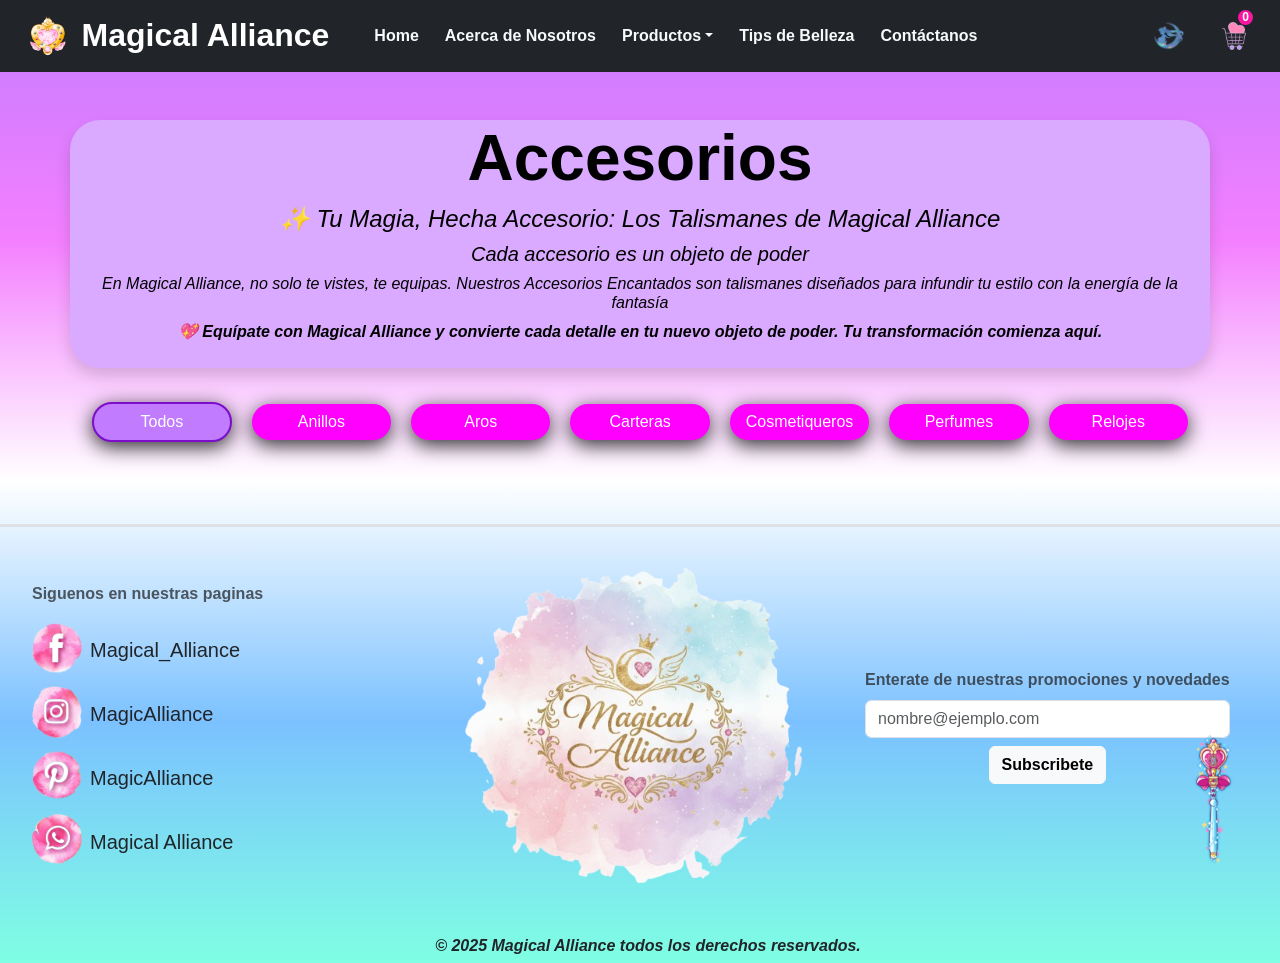
==== commit d3acd6c6: "correcciones en tipografia" ====
--- a/accesorios.html
+++ b/accesorios.html
@@ -79,13 +79,13 @@
             <div class="container mt-5 shadow" id="presentAccesorios">
                 <h1 class="display-3 fw-bolder text-center">Accesorios</h1>
                 <div class="lead fst-italic text-center">
-                    <h4 class="fw-bolder">✨ Tu Magia, Hecha Accesorio: Los Talismanes de Magic Alliance</h4>
+                    <h4 class="fw-bolder">✨ Tu Magia, Hecha Accesorio: Los Talismanes de Magical Alliance</h4>
                     <H5 class="fw-bolder">Cada accesorio es un objeto de poder</H5>
-                    <h6>En Magic Alliance, no solo te vistes, te equipas. Nuestros Accesorios 
+                    <h6>En Magical Alliance, no solo te vistes, te equipas. Nuestros Accesorios 
                         Encantados son talismanes diseñados para infundir tu estilo con la energía de la fantasía</h6>
                 </div>
                 <div>
-                    <p class="fw-bolder fst-italic pb-4 text-center">💖 Equípate con Magic Alliance y convierte cada detalle en tu nuevo 
+                    <p class="fw-bolder fst-italic pb-4 text-center">💖 Equípate con Magical Alliance y convierte cada detalle en tu nuevo 
                         objeto de poder. Tu transformación comienza aquí.
                     </p>
                 </div>
